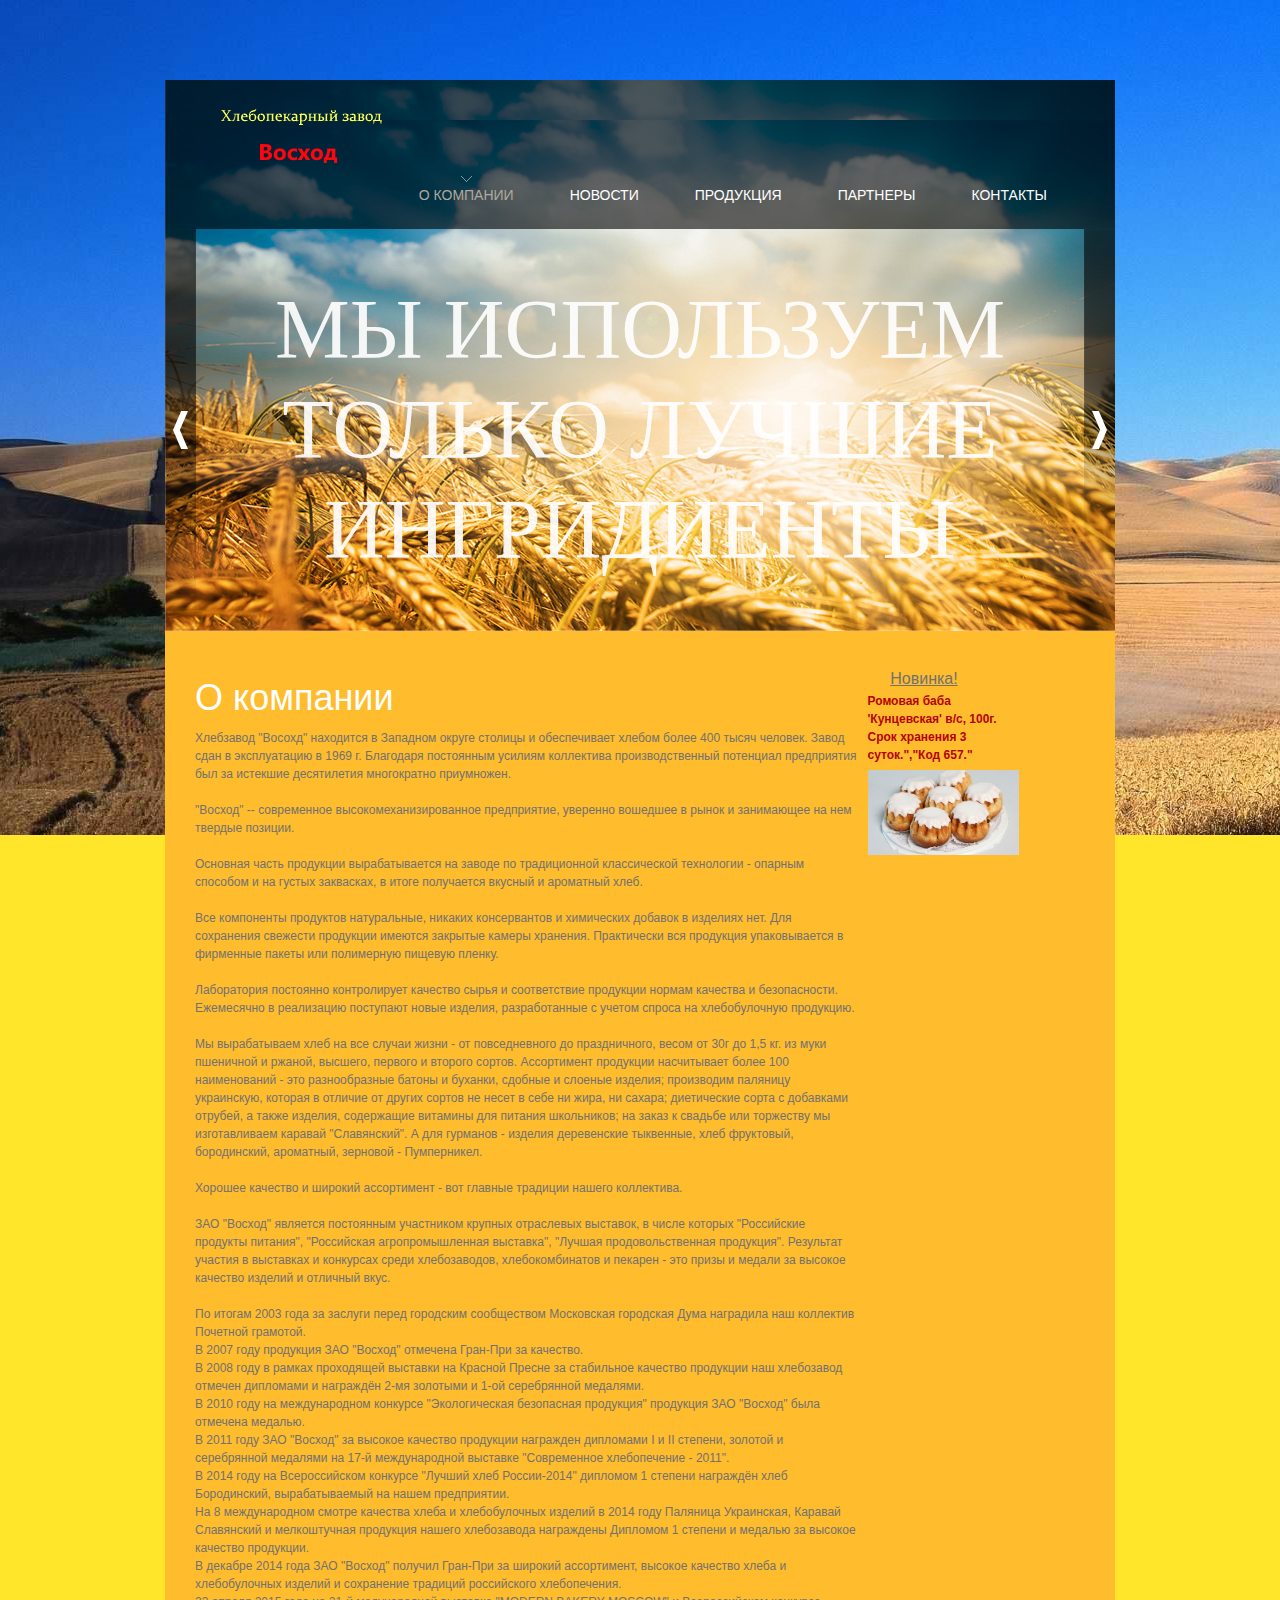
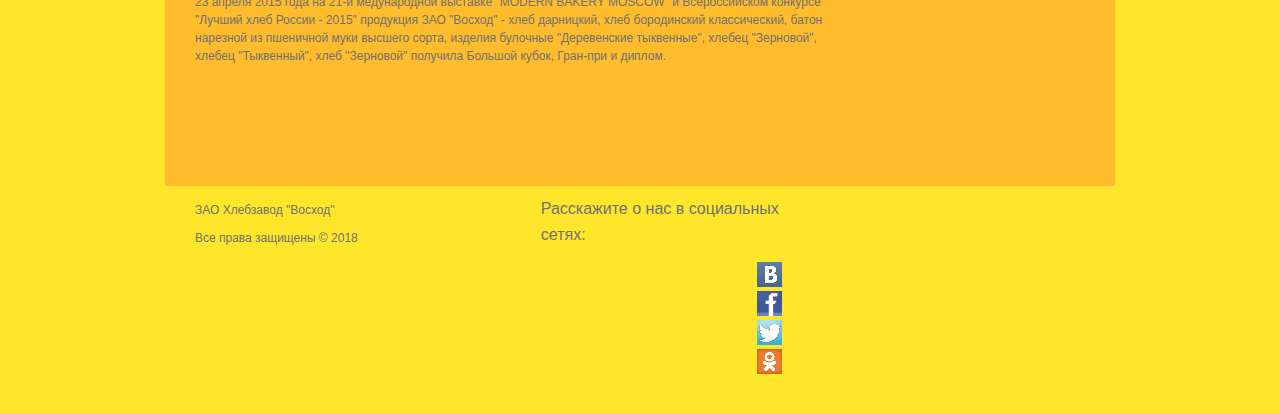
==== index.html @ e4490abe "in" ====
<!DOCTYPE html>
<html lang="en">
<head>
  	<title>ЗАО Хлебзавод "Восход" : О компании</title>
  	<meta charset="utf-8">
    <meta name="description" content="Your description">
    <meta name="keywords" content="Your keywords">
    <meta name="author" content="Your name">
	<meta name="viewport" content="width=device-width, initial-scale=1, maximum-scale=1">
    <link rel="stylesheet" href="css/style.css">
	<link rel="stylesheet" href="css/zerogrid.css">
	<link rel="stylesheet" href="css/responsive.css">
	<script src="js/css3-mediaqueries.js"></script>
    <script src="js/jquery-1.7.1.min.js"></script>
    <script src="js/superfish.js"></script>
    <script src="js/jquery.easing.1.3.js"></script>
    <script src="js/tms-0.4.1.js"></script>
    <script src="js/slider.js"></script>
</head>
<body>
<div class="main-bg">
    <!-- Header -->
    <header>
		<div class="nav-responsive"><div>Меню</div>
			<select onchange="location=this.value">
				<option value="index.html">О компании</option>
				<option value="news.html">Новости</option>
				<option value="products.html">Продукция</option>
				<option value="pricing.html">Партнеры</option>
				<option value="contacts.html">Контакты</option>
			</select>
		</div>
    	<div class="inner">
            <h1 class="logo"><a href="index.html">Хлебопекарный завод "Восход"</a></h1>
            <nav>
                <ul class="sf-menu">
                    <li class="current"><a href="index.html">О компании</a></li>
                    <li><a href="technology.html">Новости</a></li>
                    <li><a href="products.html">Продукция</a></li>
                    <li><a href="pricing.html">Партнеры</a></li>
                    <li><a href="contacts.html">Контакты</a></li>
                </ul>
            </nav>
            <div class="clear"></div>
        </div>
		
		<div class="slider-full">
	        <div class="slider-container">
	            <div class="mp-slider">
	                <ul class="items">
	                    <li><img src="images/slide-1.jpg" alt="" /><div class="banner mp-ban-1"><span class="row-1">Мы используем только лучшие ингридиенты</span></div></li>
	                    <li><img src="images/slide-2.jpg" alt="" /><div class="banner mp-ban-2"><span class="row-1">Самое современное оборудование</span></div></li>
	                    <li><img src="images/slide-3.jpg" alt="" /><div class="banner mp-ban-3"><span class="row-1">И вкладываем </span> <span> в наш хлеб </span> <span> душу и сердце</span></div></li>
	                </ul>
	            </div>
	        </div>
	        <a href="#" class="mp-prev"></a>
	        <a href="#" class="mp-next"></a>
		</div>	
    </header>
    <!-- Content -->
        <div class="zerogrid">
            <div class="row content-bg">
                    	<div class="col-3-4">
							<div class="wrap-col">
                        	<article class="indent-bot">
                            	<h2>О компании</h2>
                                <div>
									<p>Хлебзавод "Восохд" находится в Западном округе столицы и обеспечивает хлебом более 400 тысяч человек. Завод сдан в эксплуатацию в 1969 г. Благодаря постоянным усилиям коллектива производственный потенциал предприятия был за истекшие десятилетия многократно приумножен.</p>

									<p>"Восход" -- современное высокомеханизированное предприятие, уверенно вошедшее в рынок и занимающее на нем твердые позиции.</p>

									<p>Основная часть продукции вырабатывается на заводе по традиционной классической технологии - опарным способом и на густых заквасках, в итоге получается вкусный и ароматный хлеб.</p>

									<p>Все компоненты продуктов натуральные, никаких консервантов и химических добавок в изделиях нет. Для сохранения свежести продукции имеются закрытые камеры хранения. Практически вся продукция упаковывается в фирменные пакеты или полимерную пищевую пленку.</p>

									<p>Лаборатория постоянно контролирует качество сырья и соответствие продукции нормам качества и безопасности. Ежемесячно в реализацию поступают новые изделия, разработанные с учетом спроса на хлебобулочную продукцию.</p>

									<p>Мы вырабатываем хлеб на все случаи жизни - от повседневного до праздничного, весом от 30г до 1,5 кг. из муки пшеничной и ржаной, высшего, первого и второго сортов. Ассортимент продукции насчитывает более 100 наименований - это разнообразные батоны и буханки, сдобные и слоеные изделия; производим паляницу украинскую, которая в отличие от других сортов не несет в себе ни жира, ни сахара; диетические сорта с добавками отрубей, а также изделия, содержащие витамины для питания школьников; на заказ к свадьбе или торжеству мы изготавливаем каравай "Славянский". А для гурманов - изделия деревенские тыквенные, хлеб фруктовый, бородинский, ароматный,  зерновой - Пумперникел.</p>

									<p>Хорошее качество и широкий ассортимент - вот главные традиции нашего коллектива.</p>

									<p>ЗАО "Восход" является постоянным участником крупных отраслевых выставок, в числе которых "Российские продукты питания", "Российская агропромышленная выставка", "Лучшая продовольственная продукция". Результат участия в выставках и конкурсах среди хлебозаводов, хлебокомбинатов  и пекарен - это призы и медали за высокое качество изделий и отличный вкус.</p>

									<p>По итогам 2003 года за заслуги перед городским сообществом Московская городская Дума наградила наш коллектив Почетной грамотой.<br>
									В 2007 году продукция ЗАО "Восход" отмечена Гран-При за качество.<br>
									В 2008 году в рамках проходящей выставки на Красной Пресне за стабильное качество продукции наш хлебозавод отмечен дипломами и награждён 2-мя золотыми и 1-ой серебрянной медалями.<br>
									В 2010 году на международном конкурсе "Экологическая безопасная продукция" продукция ЗАО "Восход" была отмечена медалью.<br>
									В 2011 году ЗАО "Восход" за высокое качество продукции награжден дипломами I и II степени, золотой и серебрянной медалями на 17-й международной выставке "Современное хлебопечение - 2011".<br>
									В 2014 году на Всероссийском конкурсе "Лучший хлеб России-2014" дипломом 1 степени награждён хлеб Бородинский, вырабатываемый на нашем предприятии.<br>
									На 8 международном смотре качества хлеба и хлебобулочных изделий в 2014 году Паляница Украинская, Каравай Славянский и мелкоштучная продукция нашего хлебозавода награждены Дипломом 1 степени и медалью за высокое качество продукции.<br>
									В декабре 2014 года ЗАО "Восход" получил Гран-При за широкий ассортимент, высокое качество хлеба и хлебобулочных изделий и сохранение традиций российского хлебопечения.<br>
									23 апреля 2015 года на 21-й медународной выставке "MODERN BAKERY MOSCOW" и Всероссийском конкурсе "Лучший хлеб России - 2015" продукция ЗАО "Восход" - хлеб дарницкий, хлеб бородинский классический, батон нарезной из пшеничной муки высшего сорта, изделия булочные "Деревенские тыквенные", хлебец "Зерновой", хлебец "Тыквенный", хлеб "Зерновой" получила Большой кубок, Гран-при и диплом.<p>
                                </div>
                            </article>
							</div>
                        </div>
                        <div class="col-1-6">
                        	<article>
                        		<a href="products.html" class="heading-1">Новинка! </a>
                                <p class="p1">
                                	<strong>
                                    Ромовая баба 'Кунцевская' в/с, 100г. Срок хранения 3 суток.","Код 657."	
                                    </strong>
                                    <div align="center">
                                    <img src="images/rom-bab.png" alt="">
                                    </div>
                            </article>
                        </div>
        </div>
    </section>
    <!-- Footer -->
    <footer>
    	<div class="zerogrid">
        	<div class="row footer-bg">

                    <div class="wrapper">
                        <div class="col-1-3">
							<div class="wrap-col">
	                        	<div class="copyright">
	                            	 <p class="footer-logo"> <SPAN>ЗАО Хлебзавод "Восход" </SPAN> <br> <span>Все права защищены</span> &copy; 2018 </p>
	                            </div>
							</div>
                        </div>
						<div class="col-2-3">
	                        <div class="col-1-4">
								<div class="wrap-col">
									<h5 class="heading-1"> Расскажите о нас в социальных сетях:</h5>
		                        	<ul class="social-list">
		                            	<li> <a href="https://vk.com">  <img src="images/vk.png" alt=""></a></li>
		                                <li> <a href="https://www.facebook.com">  <img src="images/fb.png" alt=""></a></li>
		                                <li> <a href="https://twitter.com/">  <img src="images/tw.png" alt=""></a></li>
		                                <li> <a href="https://ok.ru">  <img src="images/od.png" alt=""></a></li>
		                            </ul>
								</div>
	                        </div>
							
						</div>
                    </div>
        	</div>
        </div>
    </footer>
</div>
</body>
</html>
---- css/style.css ----
@import"reset.css";
@import"forms.css";
body{
	background:url(../images/footer-bg.gif) 50% 0;
	font:12px/18px Arial, Helvetica, sans-serif;
	color:#717171;
	position:relative;
}
.ic {border:0;float:right;background:#fff;color:#f00;width:50%;line-height:10px;font-size:10px;margin:-220% 0 0 0;overflow:hidden;padding:0}
html,body{height:100%;}
/* Global Structure---------------------------------------- */
.main{
	margin:0 auto;
	position:relative;
	width:950px;
}
.main-bg {
	background:url(../images/bg-top.jpg) no-repeat center 0;
	min-height:100%;
}
/*----- alignment & clearing -----*/
.fleft{float:left}
.fright{float:right}
.alignright{text-align:right}
.aligncenter{text-align:center}
.alignmiddle *{vertical-align:middle}

.clear{
	clear:both;
	line-height:0;
	font-size:0;
	overflow:hidden;
	height:0;
	width:100%;
}
.wrapper{
	overflow:hidden;
	position:relative;
}
.extra-wrap{
	overflow:hidden;
	display:block;
}
/*  Header styles */
h1,h2,h3,h4,h5,h6{
	color:#fff;
	padding:0 0 9px 0;
	font-weight:normal;
}
h1{font-size:40px; line-height:48px;}
h2{font-size:36px; line-height:44px;}
h3{font-size:32px; line-height:40px;} 
h4{font-size:28px; line-height:34px;}  
h5{font-size:24px; line-height:30px;}
h6{font-size:20px; line-height:24px;}
.heading-1 {
	font-weight:normal;
	font-size:16px;
	line-height:26px;
	color:#717171;
	outline-width: 100px;
	margin: 0 0 0 15%;
}
/*----- text & typography -----*/
.def-list-1 {padding:0 0 10px 0;}
.def-list-1 dt {
	display:block;
	font-size:12px;
	line-height:18px;
	padding:0 0 6px 0;
	color:#b09609;
	font-weight:bold;
}
	.def-list-1 dt a {
		color:#b09609;
		text-decoration:none;
	}
		.def-list-1 dt a:hover {text-decoration:underline;}

.quote {
	font-size:12px;
	line-height:20px;
	font-style:italic;
	position:relative;
	padding:0 0 15px 0;
}
	.quote strong {
		font-weight:normal;
		color:#b09609;
	}
	.quote:before {
		display:inline-block;
		background:url(../images/quote-before.png) no-repeat 0 0;
		content:"";
		width:14px;
		height:13px;
		margin:0 5px 0 0;
	}
	.quote:after {
		display:inline-block;
		background:url(../images/quote-after.png) no-repeat 0 0;
		content:"";
		width:14px;
		height:13px;
		margin:0 0 0 6px;
	}

strong {color:#b30404;}
.str-1 {
	font-weight:normal;
	text-transform:uppercase;
}
.str-2 {
	color:#b09609;
}
.color-1 {
	color:#fff;
}
/*----- borders & lines -----*/
.hr-border-1 {
	border-bottom:1px solid #323232;
	margin:0 0 9px 0;
}
.hr-border-2 {
	background:#323232;
	height:3px;
	margin:0 0 20px 0;
}
/*----- boxes -----*/
.banner-box {
	background:#292929;
	padding:25px 135px 35px 40px;
	position:relative;
}
.banner-box h3 {
	font-size:34px;
	line-height:40px;
	padding:0;
}
.banner-box h4 {
	font-family: 'Open Sans', sans-serif;
	text-transform:uppercase;
	font-size:21px;
	line-height:26px;
	margin:-5px 0 0 0;
	font-weight:300;
	letter-spacing:-1px;
	padding:0 0 18px 0;
}
.banner-box .inner {
	position:relative;
	z-index:2;
}
.banner-box-img {
	position:absolute;
	right:0;
	bottom:0;
}
/*----- indents -----*/
.img-indent {
	float:left;
	margin:5px 10px 0 0;
}
.img-indent-bot {margin:5px 0 16px 0;}

p {padding-bottom:18px;}
.p {padding-bottom:18px;}
.p0 {padding-bottom:0 !important;}
.p1 {padding-bottom:6px !important;}
.p2 {padding-bottom:15px !important;}

.a1 {margin:0 5px;}

.indent-bot {
	padding:0 0 32px 0;
}
.indent-bot-1 {
	padding:0 0 70px 0;
}
.indent-bot-2 {
	padding:0 0 20px 0;
}
.indent-right {margin-right:90px;}
.pad-left {
	padding-left:35px;
}
.pad-top {padding-top:8px;}
/*----- lists -----*/
.list-1 {padding:0 0 20px 0;}
.list-1 li {
	display:block;
	padding:4px 0 4px 16px;
	border-top:1px solid #323232;
	background:url(../images/list-1-marker.gif) no-repeat 0 10px;
}
	.list-1 li:first-child {padding:0 0 6px 16px; border:none;background:url(../images/list-1-marker.gif) no-repeat 0 5px;}
	.list-1 li a {
		color:#717171;
		font-size:14px;
		line-height:20px;
		padding:5px 0 6px;
		text-decoration:none;
	}
		.list-1 li a:hover {
			color:#fff;
		}

/*----- buttons & links -----*/
a {
	color:#fff;
	text-decoration: underline;
	cursor:pointer;
}
	a:hover {text-decoration: none;}

.button {
	display:inline-block;
	font-size:12px;
	color:#fff;
	text-decoration: underline;
	background:url(../images/link-marker.gif) no-repeat right 7px;
	padding:0 11px 0 0;
}
	.button:hover {
		text-decoration:none;
	}


.link {
	text-decoration: underline;
	color:#ee623a;
	font-weight:bold;
}
	.link:hover {text-decoration: none;}

/*********************************header*************************************/
header{
	position:relative;
	z-index:2;
	width:950px;
	margin:0 auto;
	padding:80px 0 0 0;
	background:url(../images/slide-1.jpg) no-repeat center 80px;
}
header .inner {
	background:url(../images/header-bg.png);
	padding:26px 40px 25px 40px;
	position:relative;
	z-index:2;
}
.logo {
	display:inline-block;
	padding:0 !important;
}
.logo a {
	position:relative;
	background: url(../images/logoV.png) no-repeat 0 0;
	height:58px;
	width:187px;
	overflow:hidden;
	text-indent:-99em;
	display:block;
}
/********************** Slider ************************/
.mp-slider .items {display:none;}
.mp-slider {
	position:absolute;
	top:-109px;
	left:0;
	right:0;
	height:511px;
}
.slider-container {
	position:relative;
	z-index:1;
	height:402px;
}
.mp-prev, .mp-next {
	position:absolute;
	width:31px;
	height:402px;
	bottom:0;
	z-index:3;
}
.mp-prev {
	left:0;
	background:url(../images/slider-prev.png) no-repeat 0 0;
}
	.mp-prev:hover {
		background:url(../images/slider-prev.png) no-repeat right 0;
	}
.mp-next {
	right:0;
	background:url(../images/slider-next.png) no-repeat 0 0;
}
	.mp-next:hover {
		background:url(../images/slider-next.png) no-repeat right 0;
	}

.mp-slider .banner {
	position:absolute;
	left:35px;
	right:35px;
	font-family: 'Passion One', cursive;
	color:#fff;
	z-index:99;
	top:120px;
	bottom:0;
	padding:0;
	text-align:center;
	font-size:84px;
	line-height:100px;
	text-transform:uppercase;
}
	.mp-slider .banner span {
		display:block;
	}
	.mp-slider .mp-ban-1 .row-1 {
		padding:40px 0 0 0;
	}
	.mp-slider .mp-ban-1 .row-2 {
		font-size:110px;
		line-height:130px;
		margin:-45px 0 0 0;
	}
	.mp-slider .mp-ban-1 .row-3 {
		margin:-40px 0 0 0;
	}
	.mp-slider .mp-ban-2 .row-1 {
		padding:35px 0 0 0;
		font-size:93px;
		line-height:110px;
	}
	.mp-slider .mp-ban-2 .row-2, .mp-slider .mp-ban-2 .row-3 {
		color:#ad0000;
		margin:-40px 0 0 0;
	}
	.mp-slider .mp-ban-3 .row-1 {
		padding:35px 0 0 0;
		font-size:92px;
		line-height:110px;
	}
	.mp-slider .mp-ban-3 .row-2, .mp-slider .mp-ban-3 .row-3 {
		margin:-40px 0 0 0;
	}
/********************** Navigation ************************/
nav {
	float:right;
	padding:12px 0 0 0;
}

.sf-menu{
	min-height:28px;
	padding:0;
	margin:0;
}
.sf-menu ul{
	position:absolute;
	top:-999em;
	width:185px;
	left:0;
	display:none;
}
.sf-menu > li{
	position:relative;
	float:left;
	margin:0 28px;
}

.sf-menu > li > a {
	text-decoration:none;
	display:block;
	font-family: 'Open Sans', sans-serif;
	font-size:14px;
	line-height:18px;
	text-transform:uppercase;
	color:#fff;
	padding:10px 0 0 0;
	background:url(../images/nav-active.png) no-repeat center -30px;
}

	.sf-menu > li.current > a, .sf-menu > li:hover > a, .sf-menu > li.sfHover > a {
		color:#afaa9b;
		text-decoration:none;
		background:url(../images/nav-active.png) no-repeat center 0;
	}

.sf-menu li:hover ul,.sf-menu li.sfHover ul{top:35px; left:0; z-index:999;}
.sf-menu li:hover li ul,ul.sf-menu li.sfHover li ul{top:-999em}
.sf-menu li.current,.sf-menu li:hover,.sf-menu li.sfHover{
	text-decoration:none;
}
.sf-menu li li a{
	display:block;
	margin:0;
	position:relative;
	text-decoration:none;
	font-size:12px;
	line-height:14px;
	color:#fff;
	overflow:hidden;
	padding:8px 5px 8px 15px;
	text-transform:uppercase;
	font-family: 'Open Sans', sans-serif;
	background:url(../images/sub-nav-tail.png);
}
.sf-menu li li > a:hover, .sf-menu li li.sfHover > a, .sf-menu li li.current > a{
	color:#afaa9b;s
}
.sf-menu li li li a {
	background:url(../images/header-bg.png);
}
.sf-menu li li{
	float:none;
	position:relative;
	margin:0 0 1px 0;
}

.sf-menu li li:hover ul,ul.sf-menu li li.sfHover ul{left:186px;top:0;}



/********************** Content ************************/

section#content {
	position:relative; 
	z-index:1;
}
.content-bg {
	background:url(../images/bg-2.gif);
	padding:35px 20px 43px 20px;
}
.author {
	display:inline-block;
	font-family: 'Open Sans', sans-serif;
	color:#fff;
	font-size:14px;
	line-height:20px;
	font-weight:bold;
}
	.author i {font-weight:normal;}

.dropcap {
	float:left;
	font-family: 'Passion One', cursive;
	font-size:24px;
	line-height:30px;
	color:#b30404;
	margin:0 5px 0 0;
}
.price-list li {
	overflow:hidden;
	font-size:14px;
	line-height:18px;
	padding:0 0 12px 14px;
	background:url(../images/list-1-marker.gif) no-repeat 0 5px;
}
	.price-list li .price-item {
		float:left;
		color:#717171;
		text-decoration:none;
		max-width:70%;
		margin:0 6px 0 0;
	}
		.price-list li .price-item:hover {color:#fff;}
	.price-list li .filler {
		display:block;
		background:url(../images/filler.gif) repeat-x 0 bottom;
		height:15px;
		overflow:hidden;
	}
	.price-list li .price {
		float:right;
		margin:0 0 0 6px;
		width:60px;
		text-align:left;
		color:#b30404;
	}

.adress {padding:0 0 20px 0;}
.adress dt {
	display:block;
	font-weight:normal;
	color:#717171;
	font-size:12px;
	line-height:18px;
	width:235px;
}
.adress dd {
	font-size:12px;
	line-height:18px;
	color:#717171;
	overflow:hidden;
}
.adress dd span {
	float:left;
	width:59px;
	text-align:right;
	margin:0 6px 0 0;
}

/******************** Footer ******************/
footer {
	color:#717171;
	font-size:12px;
}
.footer-bg {
	background:url(../images/footer-bg.gif);
	padding:0 20px 30px 20px;
}
footer a {color:#717171;}

.copyright {
	padding:5px 0 0 0;
}
.footer-logo {
	font-weight:normal;
	font-size:12px;
	line-height:28px;
	color:#717171;
	margin:-5px 0 0 0;
	display:inline-block;
}
.footer-list li {
	background:url(../images/list-1-marker.gif) no-repeat 0 6px;
	font-size:12px;
	line-height:18px;
	padding:0 0 10px 14px;
}
	.footer-list li a {
		color:#717171;
		text-decoration:none;
	}
		.footer-list li a:hover {
			color:#fff;
		}
.social-list li {
		position:relative;
	text-align:right;	
	padding:5px 0 0 0;
}
	.social-list li a {
		display:inline-block;
		width:27px;
		height:24px;
	}
---- css/zerogrid.css ----
/*
Free Html5 Responsive Templates
Author: Kimmy
Version : 2.0
Author URI: http://www.zerotheme.com/
*/
/* -------------------------------------------- */
/* ------------------Grid System--------------- */ 
.zerogrid{ width: 950px; position: relative; margin: 0 auto; padding: 0px;}
.zerogrid:after { content: "\0020"; display: block; height: 0; clear: both; visibility: hidden; }

.zerogrid .row{}
.zerogrid .row:before,.row:after { content: '\0020'; display: block; overflow: hidden; visibility: hidden; width: 0; height: 0; }
.zerogrid .row:after{clear: both; }
.zerogrid .row{zoom: 1;}

.zerogrid .wrap-col{margin:10px;}

.zerogrid .col-1-2, .zerogrid .col-1-3, .zerogrid .col-2-3, .zerogrid .col-1-4, .zerogrid .col-2-4, .zerogrid .col-3-4, .zerogrid .col-1-5, .zerogrid .col-2-5, .zerogrid .col-3-5, .zerogrid .col-4-5, .zerogrid .col-1-6, .zerogrid .col-2-6, .zerogrid .col-3-6, .zerogrid .col-4-6, .zerogrid .col-5-6{float:left; display: inline-block;}

.zerogrid .col-full{width:100%;}

.zerogrid .col-1-2{width:50%;}

.zerogrid .col-1-3{width:33.33%;}
.zerogrid .col-2-3{width:66.66%;}

.zerogrid .col-1-4{width:50%;}
.zerogrid .col-2-4{width:50%;}
.zerogrid .col-3-4{width:75%;}

.zerogrid .col-1-5{width:20%;}
.zerogrid .col-2-5{width:40%;}
.zerogrid .col-3-5{width:60%;}
.zerogrid .col-4-5{width:80%;}

.zerogrid .col-1-6{width:16.66%;}
.zerogrid .col-2-6{width:33.33%;}
.zerogrid .col-3-6{width:50%;}
.zerogrid .col-4-6{width:66.66%;}
.zerogrid .col-5-6{width:83.33%;}

@media only screen and (min-width: 768px) and (max-width: 959px) {
	.zerogrid{width:100%;}
}

@media only screen and (max-width: 767px) {
	.zerogrid{width:100%;}
}

@media only screen and (min-width: 620px) and (max-width: 767px) {
	.zerogrid{width:100%;}
}

@media only screen and (min-width: 480px) and (max-width: 619px) {
	.zerogrid{width:100%;}
	.zerogrid .col-1-3, .zerogrid .col-2-3{width:100%;}
	.zerogrid .col-1-4{width:50%;}
	.zerogrid .col-1-6, .zerogrid .col-2-6, .zerogrid .col-3-6, .zerogrid .col-4-6, .zerogrid .col-5-6{width:100%;}
}

@media only screen and (max-width: 479px) {
	.zerogrid, .zerogrid .col-1-2, .zerogrid .col-1-3, .zerogrid .col-2-3, .zerogrid .col-1-4, .zerogrid .col-2-4, .zerogrid .col-3-4, .zerogrid .col-1-5, .zerogrid .col-2-5, .zerogrid .col-3-5, .zerogrid .col-4-5, .zerogrid .col-1-6, .zerogrid .col-2-6, .zerogrid .col-3-6, .zerogrid .col-4-6, .zerogrid .col-5-6{width:100%;}
}
---- css/responsive.css ----
/*
Free Html5 Responsive Templates
Author: Kimmy
Author URI: http://www.zerotheme.com/
*/
html {
   -webkit-text-size-adjust: none;
}
.video embed,
.video object,
.video iframe {
   width: 100%;
   height: auto;
}
img{
	max-width:100%;
	height: auto;
   	width: auto\9; /* ie8 */
}

.nav-responsive{display:none;}
.nav-responsive{position: relative;margin: 0px;background:#333333;}
.nav-responsive div{overflow: hidden;position: relative;font: 18px/37px 'PT Sans Narrow';color: #fff;text-align:center;text-transform:uppercase;font-weight:bold;}
.nav-responsive select{position: absolute;top: 0px;left: 0px;width: 100%;height: 100%; opacity: 0;filter: progid:DXImageTransform.Microsoft.Alpha(opacity=0);	cursor: pointer;}

@media only screen and (min-width: 768px) and (max-width: 959px) {
	.slider-full{
		display: none;
	}
	.main{
		width: 100%;
	}
	header{
		width: 100%;
	}
}

@media only screen and (max-width: 767px) {
	.slider-full{
		display: none;
	}
	.main{
		width: 100%;
	}
	header{
		width: 100%;
		padding: 0;
		background:url(../images/slide-1.jpg) no-repeat center;
	}
	.social-list li {
		text-align:left;	
	}
	.banner-box{
		padding: 10px;
	}
	.banner-box-img{
		position: relative;
	}
	nav{
		display: none;
	}
	.nav-responsive{
		display: block;
	}
	#contact-form input, #contact-form textarea {
		width: 250px;
	}
}
@media only screen and (max-width: 479px) {
	#content article dl{
		display: inline;
	}
}
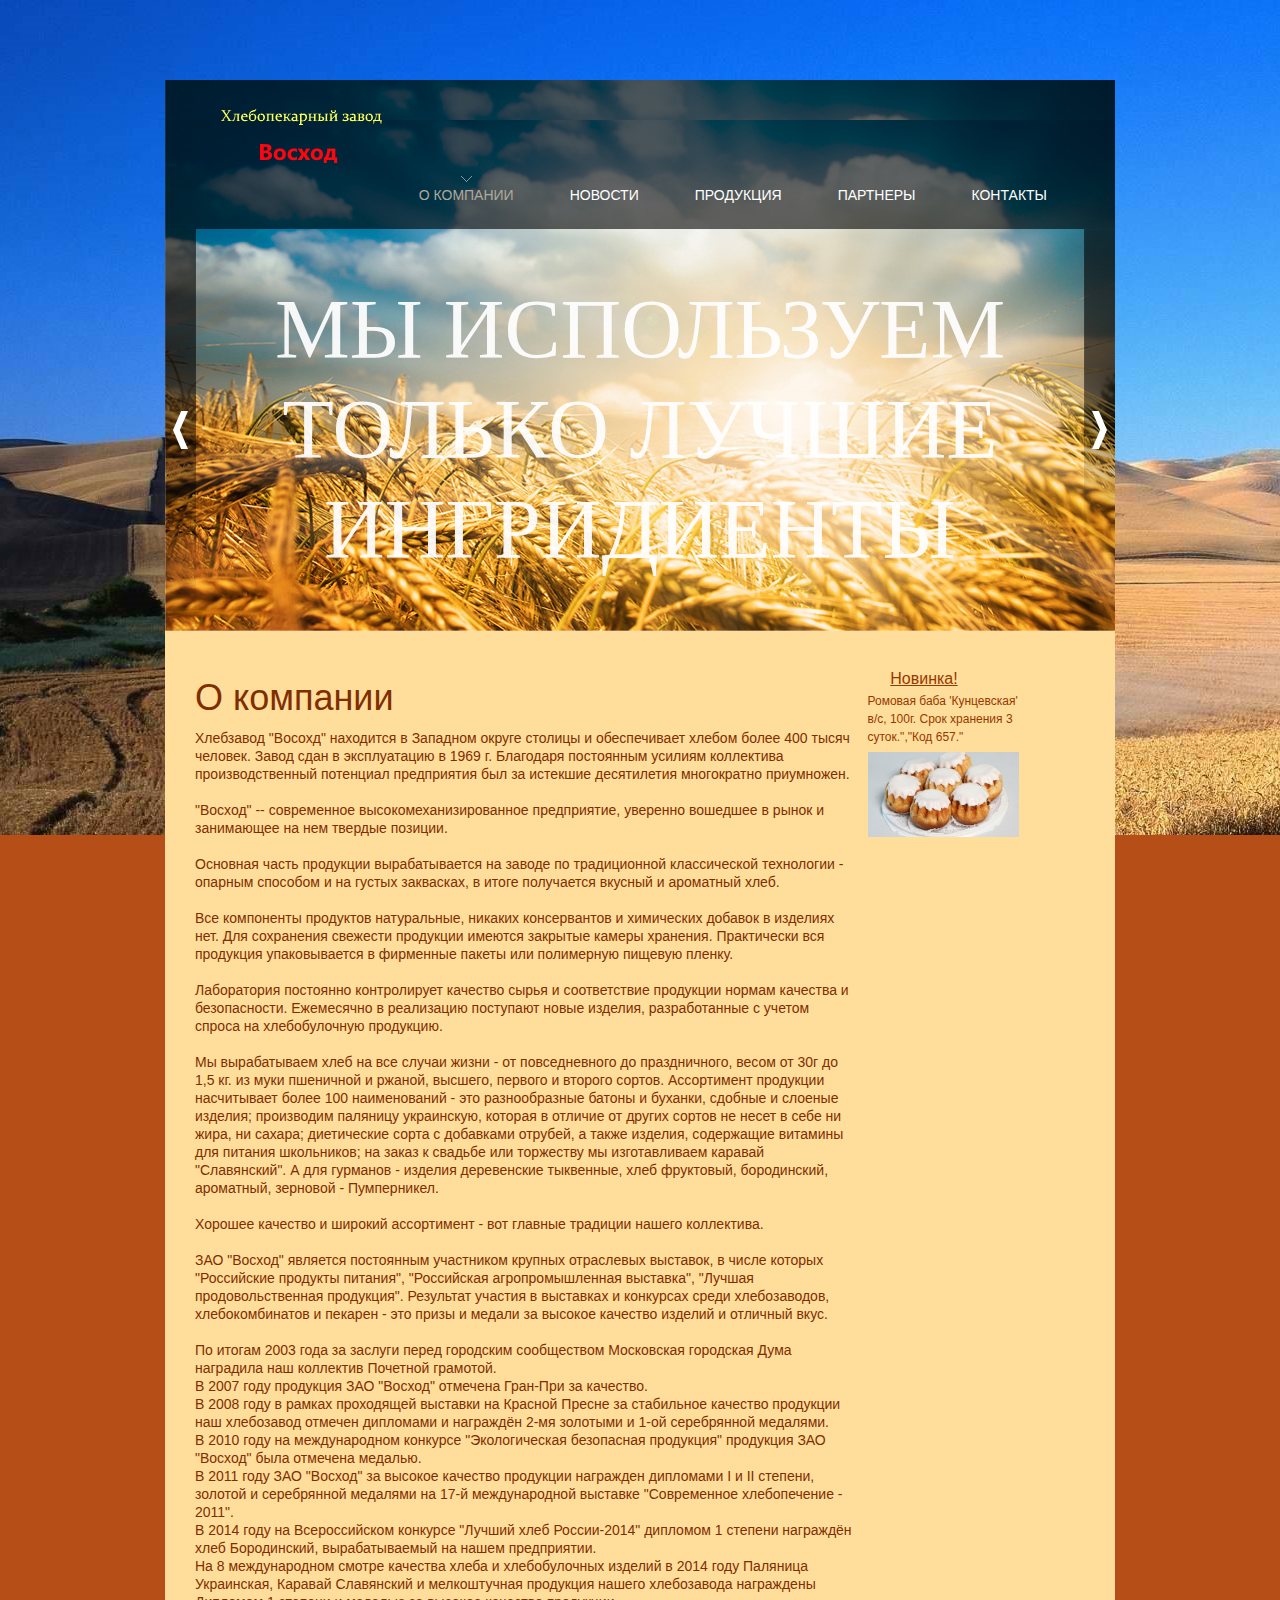
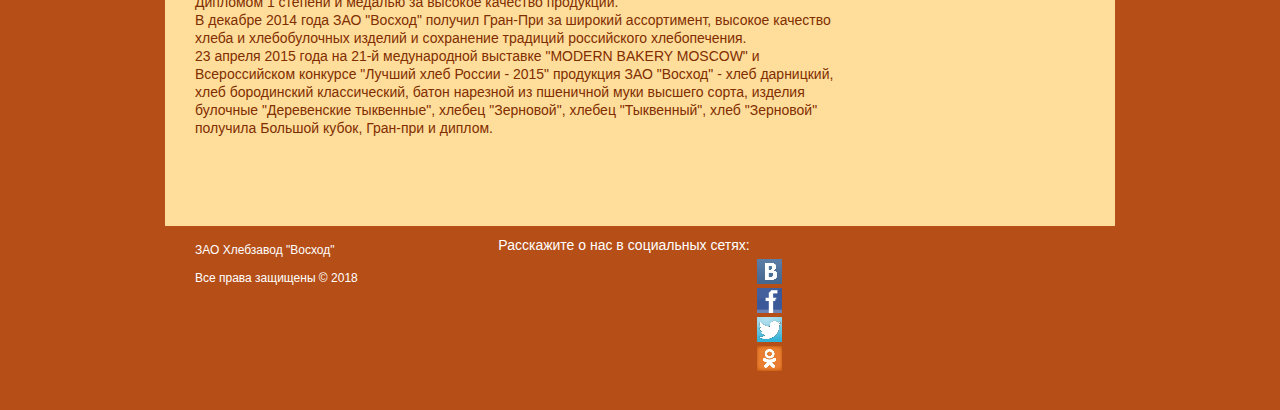
==== commit cb50d4a5: "faz1" ====
--- a/index.html
+++ b/index.html
@@ -63,9 +63,11 @@
             <div class="row content-bg">
                     	<div class="col-3-4">
 							<div class="wrap-col">
-                        	<article class="indent-bot">
+                        	<article>
                             	<h2>О компании</h2>
+                            </article>	
                                 <div>
+                                <h7>
 									<p>Хлебзавод "Восохд" находится в Западном округе столицы и обеспечивает хлебом более 400 тысяч человек. Завод сдан в эксплуатацию в 1969 г. Благодаря постоянным усилиям коллектива производственный потенциал предприятия был за истекшие десятилетия многократно приумножен.</p>
 
 									<p>"Восход" -- современное высокомеханизированное предприятие, уверенно вошедшее в рынок и занимающее на нем твердые позиции.</p>
@@ -91,17 +93,16 @@
 									На 8 международном смотре качества хлеба и хлебобулочных изделий в 2014 году Паляница Украинская, Каравай Славянский и мелкоштучная продукция нашего хлебозавода награждены Дипломом 1 степени и медалью за высокое качество продукции.<br>
 									В декабре 2014 года ЗАО "Восход" получил Гран-При за широкий ассортимент, высокое качество хлеба и хлебобулочных изделий и сохранение традиций российского хлебопечения.<br>
 									23 апреля 2015 года на 21-й медународной выставке "MODERN BAKERY MOSCOW" и Всероссийском конкурсе "Лучший хлеб России - 2015" продукция ЗАО "Восход" - хлеб дарницкий, хлеб бородинский классический, батон нарезной из пшеничной муки высшего сорта, изделия булочные "Деревенские тыквенные", хлебец "Зерновой", хлебец "Тыквенный", хлеб "Зерновой" получила Большой кубок, Гран-при и диплом.<p>
+									</h7>
                                 </div>
-                            </article>
 							</div>
                         </div>
                         <div class="col-1-6">
                         	<article>
                         		<a href="products.html" class="heading-1">Новинка! </a>
                                 <p class="p1">
-                                	<strong>
-                                    Ромовая баба 'Кунцевская' в/с, 100г. Срок хранения 3 суток.","Код 657."	
-                                    </strong>
+                                    Ромовая баба 'Кунцевская' в/с, 100г. Срок хранения 3 суток.","Код 657."
+                                </p>
                                     <div align="center">
                                     <img src="images/rom-bab.png" alt="">
                                     </div>
@@ -118,14 +119,14 @@
                         <div class="col-1-3">
 							<div class="wrap-col">
 	                        	<div class="copyright">
-	                            	 <p class="footer-logo"> <SPAN>ЗАО Хлебзавод "Восход" </SPAN> <br> <span>Все права защищены</span> &copy; 2018 </p>
+	                            	 <h5 class="footer-logo"> ЗАО Хлебзавод "Восход" <br> Все права защищены &copy; 2018 </h5>
 	                            </div>
 							</div>
                         </div>
 						<div class="col-2-3">
 	                        <div class="col-1-4">
 								<div class="wrap-col">
-									<h5 class="heading-1"> Расскажите о нас в социальных сетях:</h5>
+									<h8 class="heading-2"> Расскажите о нас в социальных сетях:</h8>
 		                        	<ul class="social-list">
 		                            	<li> <a href="https://vk.com">  <img src="images/vk.png" alt=""></a></li>
 		                                <li> <a href="https://www.facebook.com">  <img src="images/fb.png" alt=""></a></li>
@@ -134,7 +135,6 @@
 		                            </ul>
 								</div>
 	                        </div>
-							
 						</div>
                     </div>
         	</div>
--- a/css/style.css
+++ b/css/style.css
@@ -42,10 +42,17 @@
 	display:block;
 }
 /*  Header styles */
-h1,h2,h3,h4,h5,h6{
+h1,h3,h4,h5,h6,h8
+{
 	color:#fff;
 	padding:0 0 9px 0;
 	font-weight:normal;
+}
+h2,h7 
+{
+color:#7F2E00;
+padding:0 0 9px 0;
+font-weight:normal;	
 }
 h1{font-size:40px; line-height:48px;}
 h2{font-size:36px; line-height:44px;}
@@ -53,13 +60,20 @@
 h4{font-size:28px; line-height:34px;}  
 h5{font-size:24px; line-height:30px;}
 h6{font-size:20px; line-height:24px;}
+h7{font-size:14px; line-height:18px;}
+h8{font-size:14px; line-height:18px;}
 .heading-1 {
 	font-weight:normal;
 	font-size:16px;
 	line-height:26px;
-	color:#717171;
+	color:#963900;
 	outline-width: 100px;
 	margin: 0 0 0 15%;
+}
+.heading-2 {
+	font-weight:normal;
+	color:#fff;
+	outline-width: 100px;
 }
 /*----- text & typography -----*/
 .def-list-1 {padding:0 0 10px 0;}
@@ -166,13 +180,17 @@
 p {padding-bottom:18px;}
 .p {padding-bottom:18px;}
 .p0 {padding-bottom:0 !important;}
-.p1 {padding-bottom:6px !important;}
+.p1 
+{
+	padding-bottom:6px !important;
+	color: #963900;
+}
 .p2 {padding-bottom:15px !important;}
 
 .a1 {margin:0 5px;}
 
 .indent-bot {
-	padding:0 0 32px 0;
+	padding:0 0 0 0;
 }
 .indent-bot-1 {
 	padding:0 0 70px 0;
@@ -517,7 +535,7 @@
 	font-weight:normal;
 	font-size:12px;
 	line-height:28px;
-	color:#717171;
+	color:#fff;
 	margin:-5px 0 0 0;
 	display:inline-block;
 }
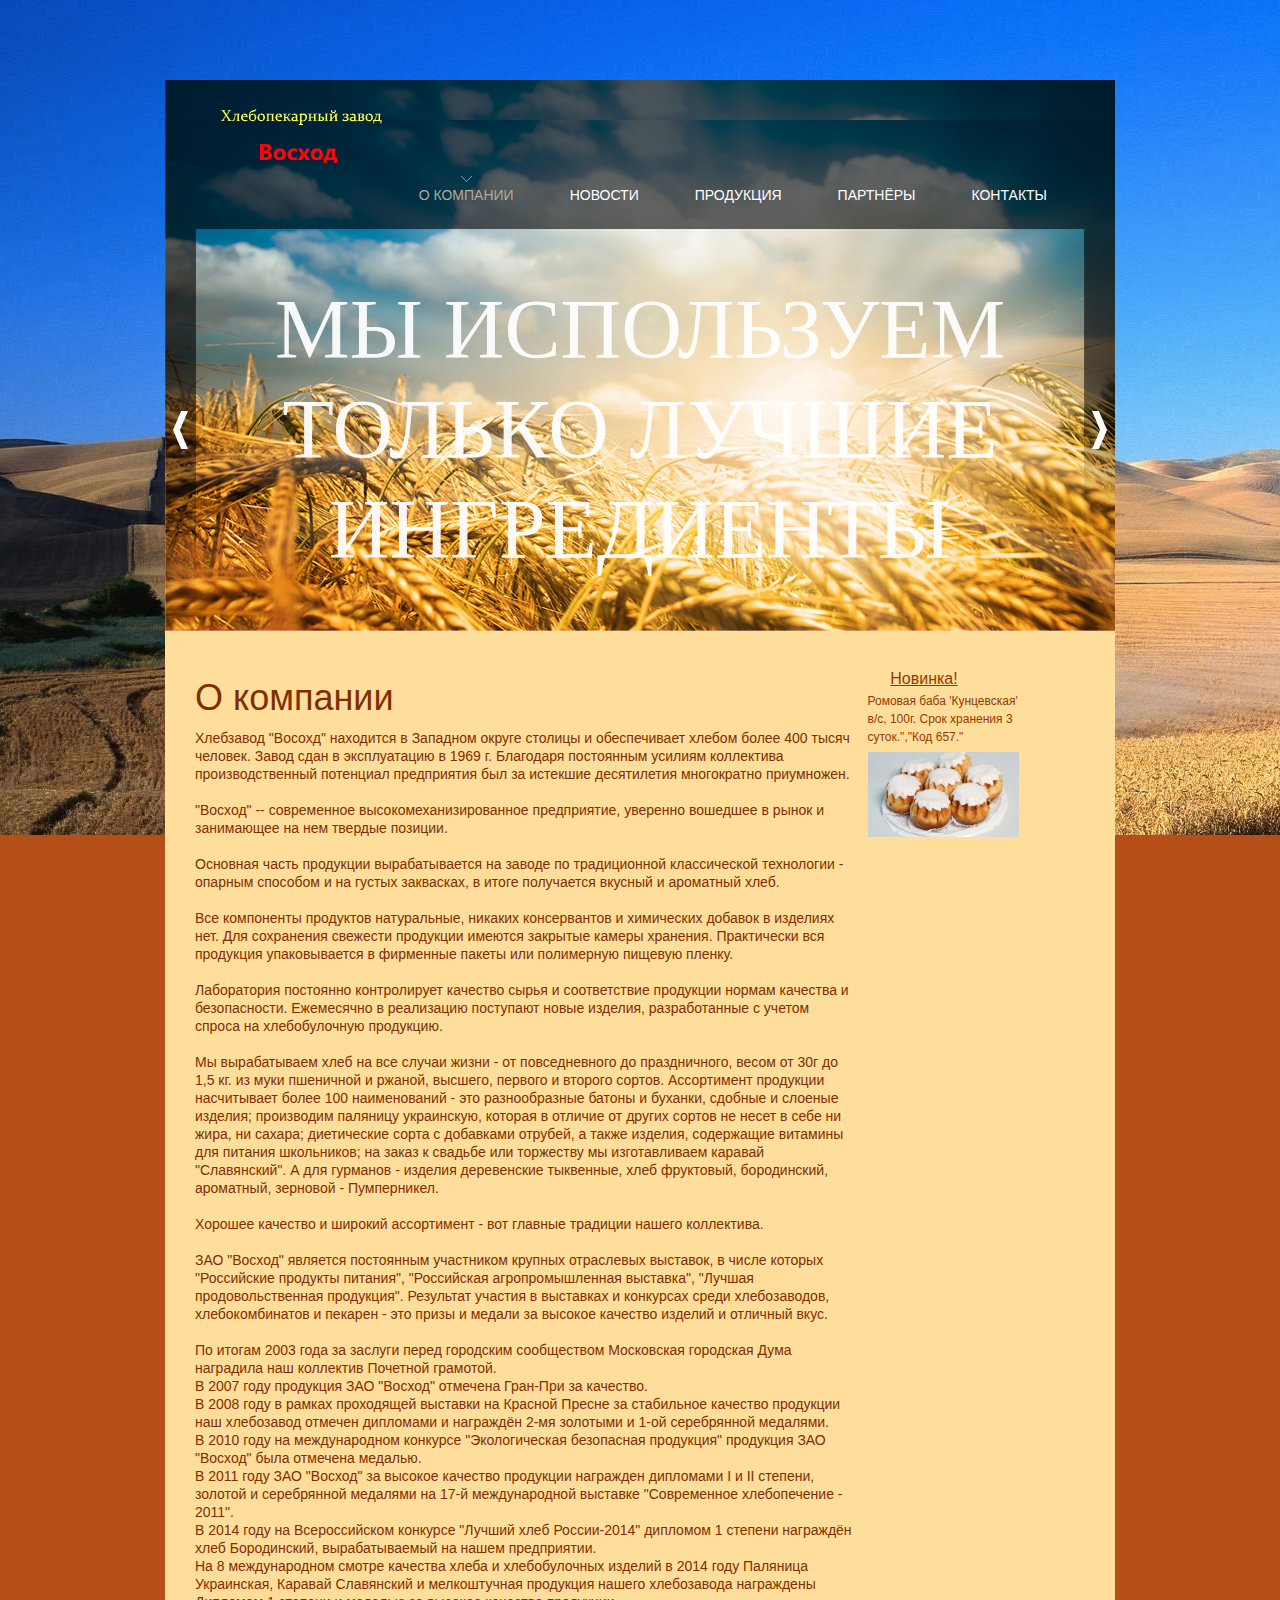
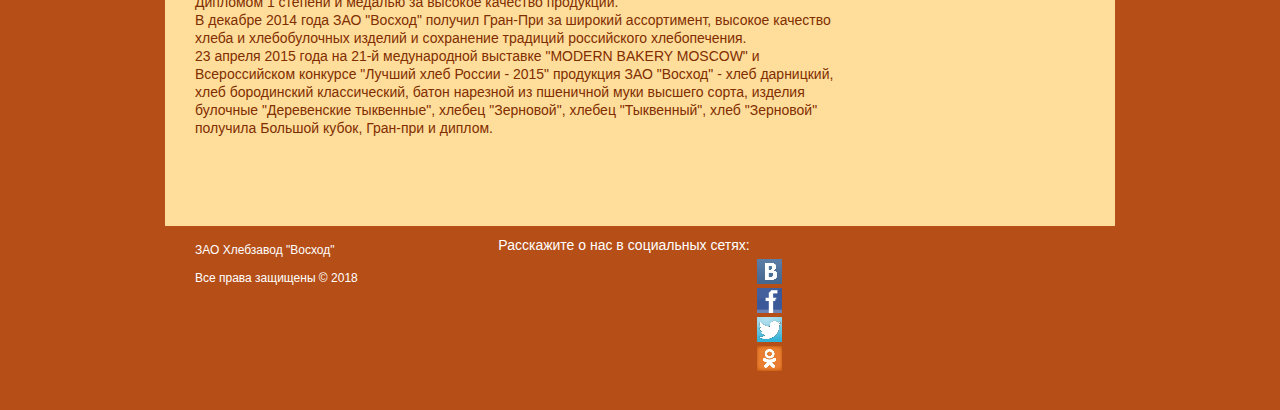
==== commit aa956c7b: "zagolovki" ====
--- a/index.html
+++ b/index.html
@@ -1,5 +1,5 @@
 <!DOCTYPE html>
-<html lang="en">
+<html lang="ru">
 <head>
   	<title>ЗАО Хлебзавод "Восход" : О компании</title>
   	<meta charset="utf-8">
@@ -26,7 +26,7 @@
 				<option value="index.html">О компании</option>
 				<option value="news.html">Новости</option>
 				<option value="products.html">Продукция</option>
-				<option value="pricing.html">Партнеры</option>
+				<option value="partners.html">Партнёры</option>
 				<option value="contacts.html">Контакты</option>
 			</select>
 		</div>
@@ -35,9 +35,9 @@
             <nav>
                 <ul class="sf-menu">
                     <li class="current"><a href="index.html">О компании</a></li>
-                    <li><a href="technology.html">Новости</a></li>
+                    <li><a href="news.html">Новости</a></li>
                     <li><a href="products.html">Продукция</a></li>
-                    <li><a href="pricing.html">Партнеры</a></li>
+                    <li><a href="partners.html">Партнёры</a></li>
                     <li><a href="contacts.html">Контакты</a></li>
                 </ul>
             </nav>
@@ -48,7 +48,7 @@
 	        <div class="slider-container">
 	            <div class="mp-slider">
 	                <ul class="items">
-	                    <li><img src="images/slide-1.jpg" alt="" /><div class="banner mp-ban-1"><span class="row-1">Мы используем только лучшие ингридиенты</span></div></li>
+	                    <li><img src="images/slide-1.jpg" alt="" /><div class="banner mp-ban-1"><span class="row-1">Мы используем только лучшие ингредиенты</span></div></li>
 	                    <li><img src="images/slide-2.jpg" alt="" /><div class="banner mp-ban-2"><span class="row-1">Самое современное оборудование</span></div></li>
 	                    <li><img src="images/slide-3.jpg" alt="" /><div class="banner mp-ban-3"><span class="row-1">И вкладываем </span> <span> в наш хлеб </span> <span> душу и сердце</span></div></li>
 	                </ul>
--- a/css/style.css
+++ b/css/style.css
@@ -125,7 +125,7 @@
 	text-transform:uppercase;
 }
 .str-2 {
-	color:#b09609;
+	color:#7F2E00;
 }
 .color-1 {
 	color:#fff;
@@ -499,7 +499,7 @@
 .adress dt {
 	display:block;
 	font-weight:normal;
-	color:#717171;
+	color:#7F2E00;
 	font-size:12px;
 	line-height:18px;
 	width:235px;
@@ -507,7 +507,7 @@
 .adress dd {
 	font-size:12px;
 	line-height:18px;
-	color:#717171;
+	color:#7F2E00;
 	overflow:hidden;
 }
 .adress dd span {
--- a/css/zerogrid.css
+++ b/css/zerogrid.css
@@ -1,11 +1,4 @@
-/*
-Free Html5 Responsive Templates
-Author: Kimmy
-Version : 2.0
-Author URI: http://www.zerotheme.com/
-*/
-/* -------------------------------------------- */
-/* ------------------Grid System--------------- */ 
+
 .zerogrid{ width: 950px; position: relative; margin: 0 auto; padding: 0px;}
 .zerogrid:after { content: "\0020"; display: block; height: 0; clear: both; visibility: hidden; }
 
--- a/css/responsive.css
+++ b/css/responsive.css
@@ -1,8 +1,4 @@
-/*
-Free Html5 Responsive Templates
-Author: Kimmy
-Author URI: http://www.zerotheme.com/
-*/
+
 html {
    -webkit-text-size-adjust: none;
 }
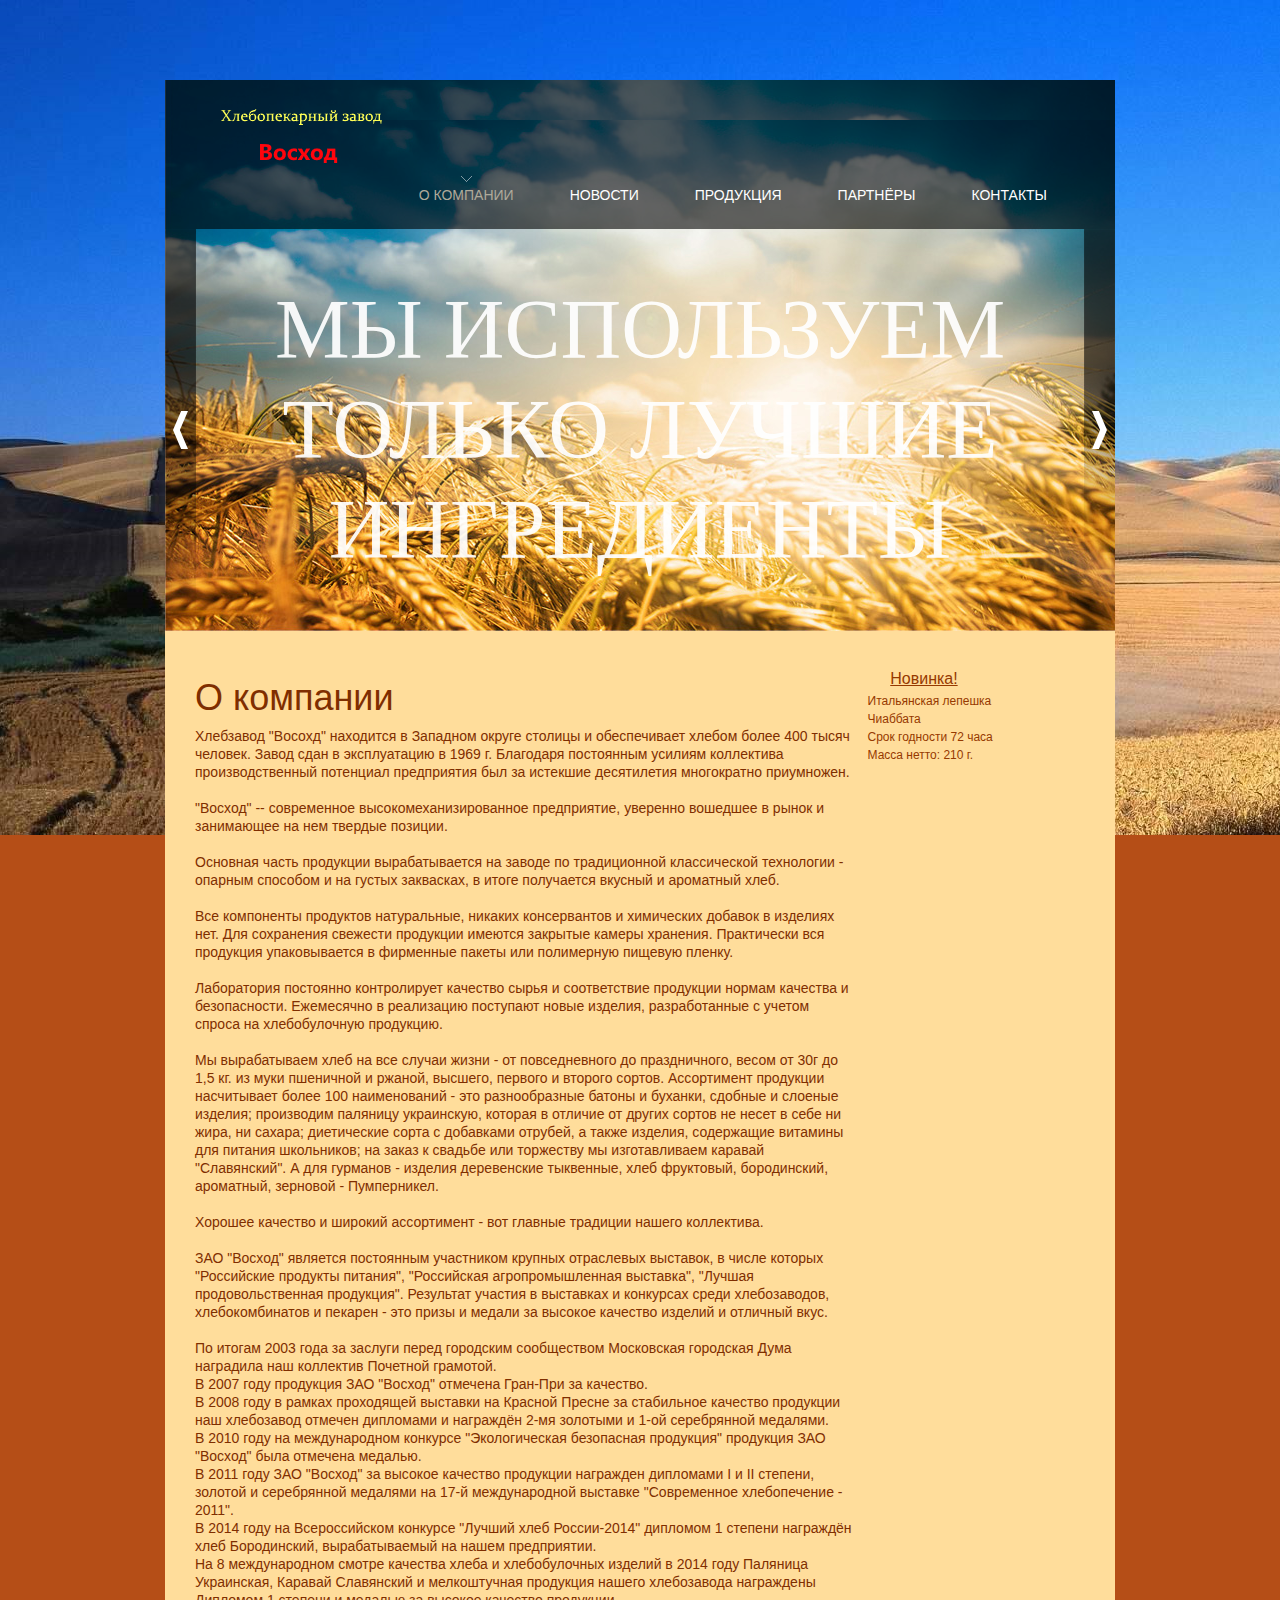
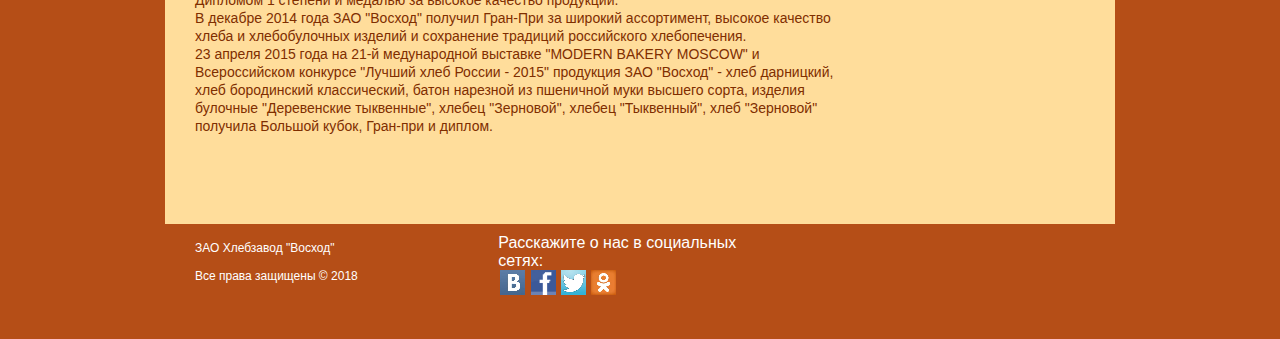
==== commit 58bb6f1e: "production" ====
--- a/index.html
+++ b/index.html
@@ -101,10 +101,12 @@
                         	<article>
                         		<a href="products.html" class="heading-1">Новинка! </a>
                                 <p class="p1">
-                                    Ромовая баба 'Кунцевская' в/с, 100г. Срок хранения 3 суток.","Код 657."
+                                    Итальянская лепешка Чиаббата <br>
+									Срок годности 72 часа <br>
+									Масса нетто: 210 г.  
                                 </p>
                                     <div align="center">
-                                    <img src="images/rom-bab.png" alt="">
+                                    <img src="images/chiab.png" alt="">
                                     </div>
                             </article>
                         </div>
--- a/css/style.css
+++ b/css/style.css
@@ -42,16 +42,21 @@
 	display:block;
 }
 /*  Header styles */
-h1,h3,h4,h5,h6,h8
+h1,h3,h5
 {
 	color:#fff;
 	padding:0 0 9px 0;
 	font-weight:normal;
 }
-h2,h7 
+h2,h7,h4,h6,h8
 {
 color:#7F2E00;
-padding:0 0 9px 0;
+padding:0 0 7px 0;
+font-weight:normal;	
+}
+h9
+{
+color:#7F2E00;
 font-weight:normal;	
 }
 h1{font-size:40px; line-height:48px;}
@@ -61,7 +66,8 @@
 h5{font-size:24px; line-height:30px;}
 h6{font-size:20px; line-height:24px;}
 h7{font-size:14px; line-height:18px;}
-h8{font-size:14px; line-height:18px;}
+h8{font-size:16px; line-height:18px;}
+h9{font-size:12px; line-height:18px;}
 .heading-1 {
 	font-weight:normal;
 	font-size:16px;
@@ -129,16 +135,6 @@
 }
 .color-1 {
 	color:#fff;
-}
-/*----- borders & lines -----*/
-.hr-border-1 {
-	border-bottom:1px solid #323232;
-	margin:0 0 9px 0;
-}
-.hr-border-2 {
-	background:#323232;
-	height:3px;
-	margin:0 0 20px 0;
 }
 /*----- boxes -----*/
 .banner-box {
@@ -279,6 +275,15 @@
 	text-indent:-99em;
 	display:block;
 }
+.Form_attributes label span
+{
+	float:left;
+	width:70px;
+	text-align:left;
+	margin:0 0 0 0;	
+	font-size:14px;
+	color:#7F2E00;
+}
 /********************** Slider ************************/
 .mp-slider .items {display:none;}
 .mp-slider {
@@ -553,7 +558,8 @@
 			color:#fff;
 		}
 .social-list li {
-		position:relative;
+	display: inline;
+	position:relative;
 	text-align:right;	
 	padding:5px 0 0 0;
 }
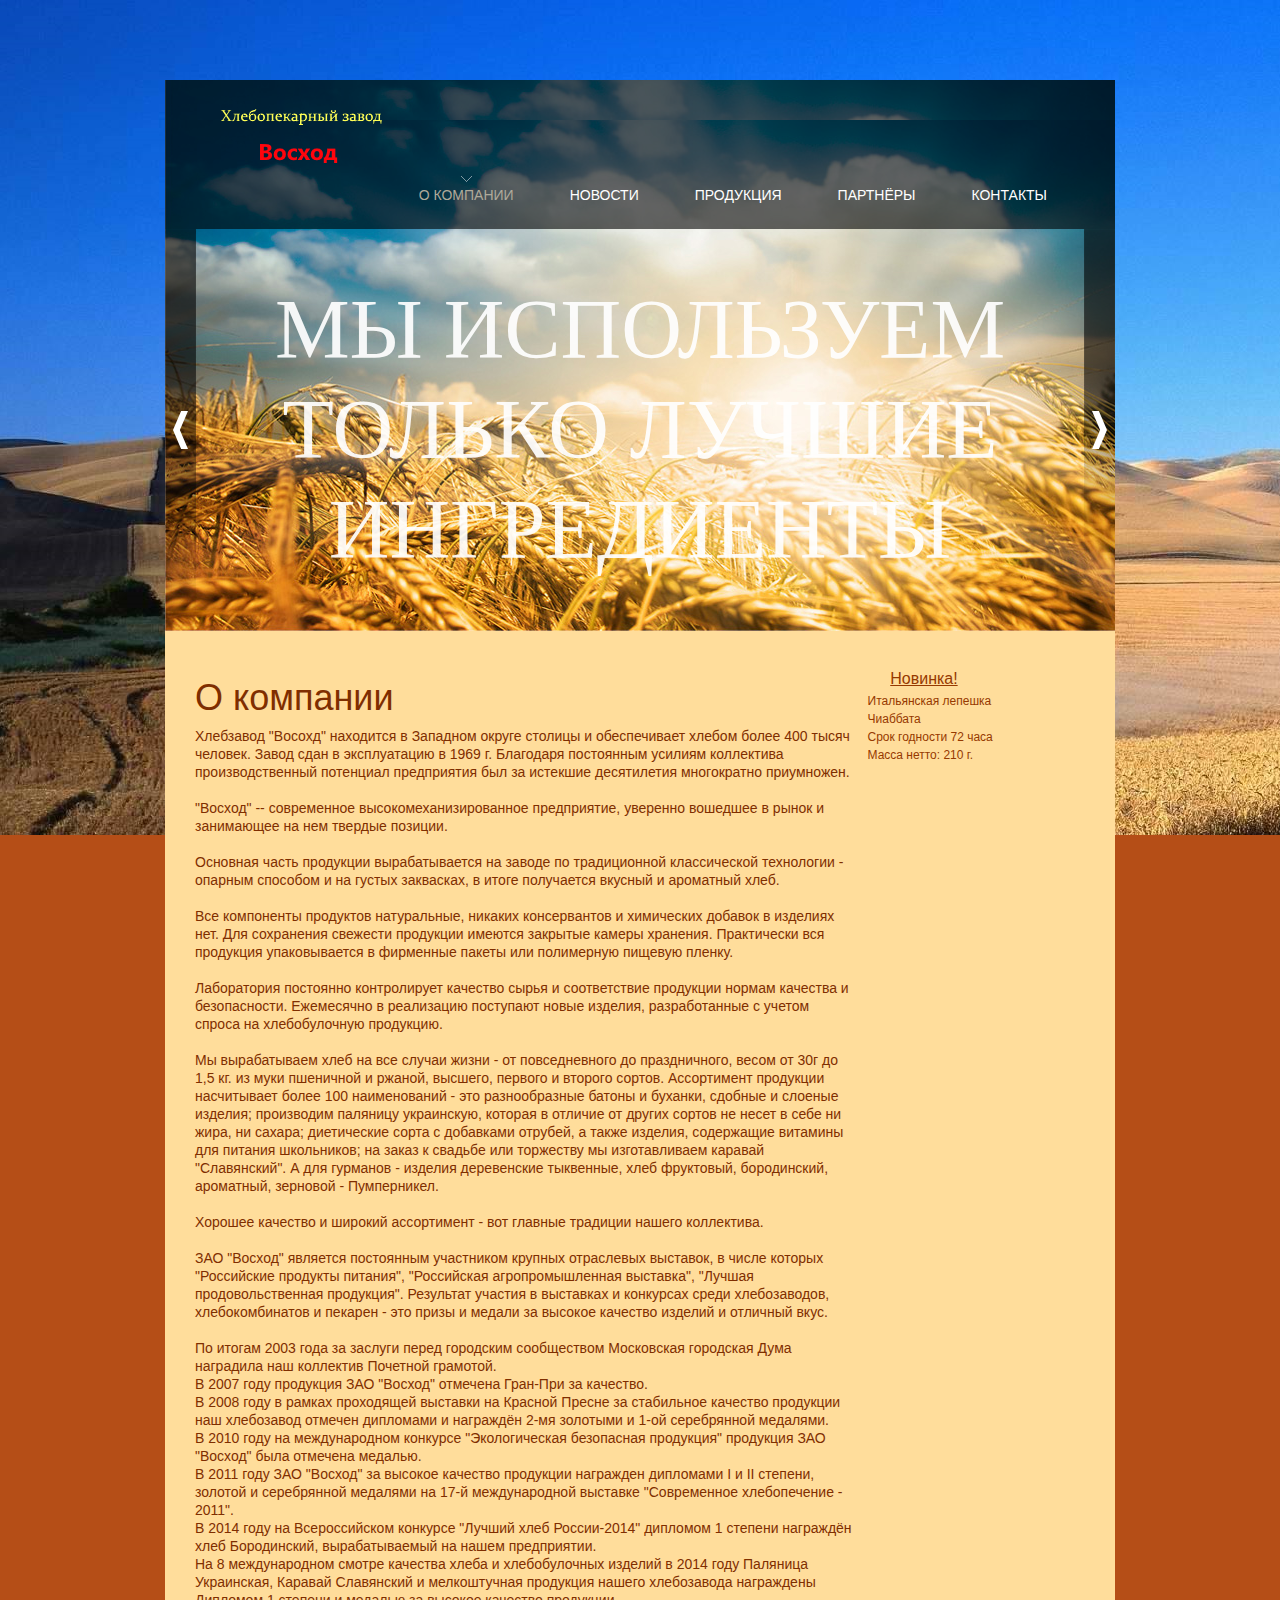
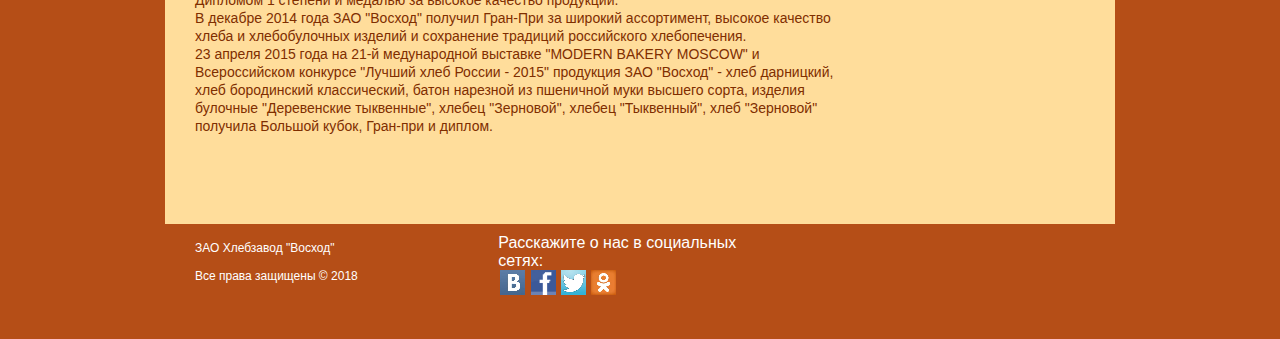
==== commit 8a5da368: "y" ====
--- a/index.html
+++ b/index.html
@@ -106,7 +106,7 @@
 									Масса нетто: 210 г.  
                                 </p>
                                     <div align="center">
-                                    <img src="images/chiab.png" alt="">
+                                    <img src="images/chiab.jpg" alt="">
                                     </div>
                             </article>
                         </div>
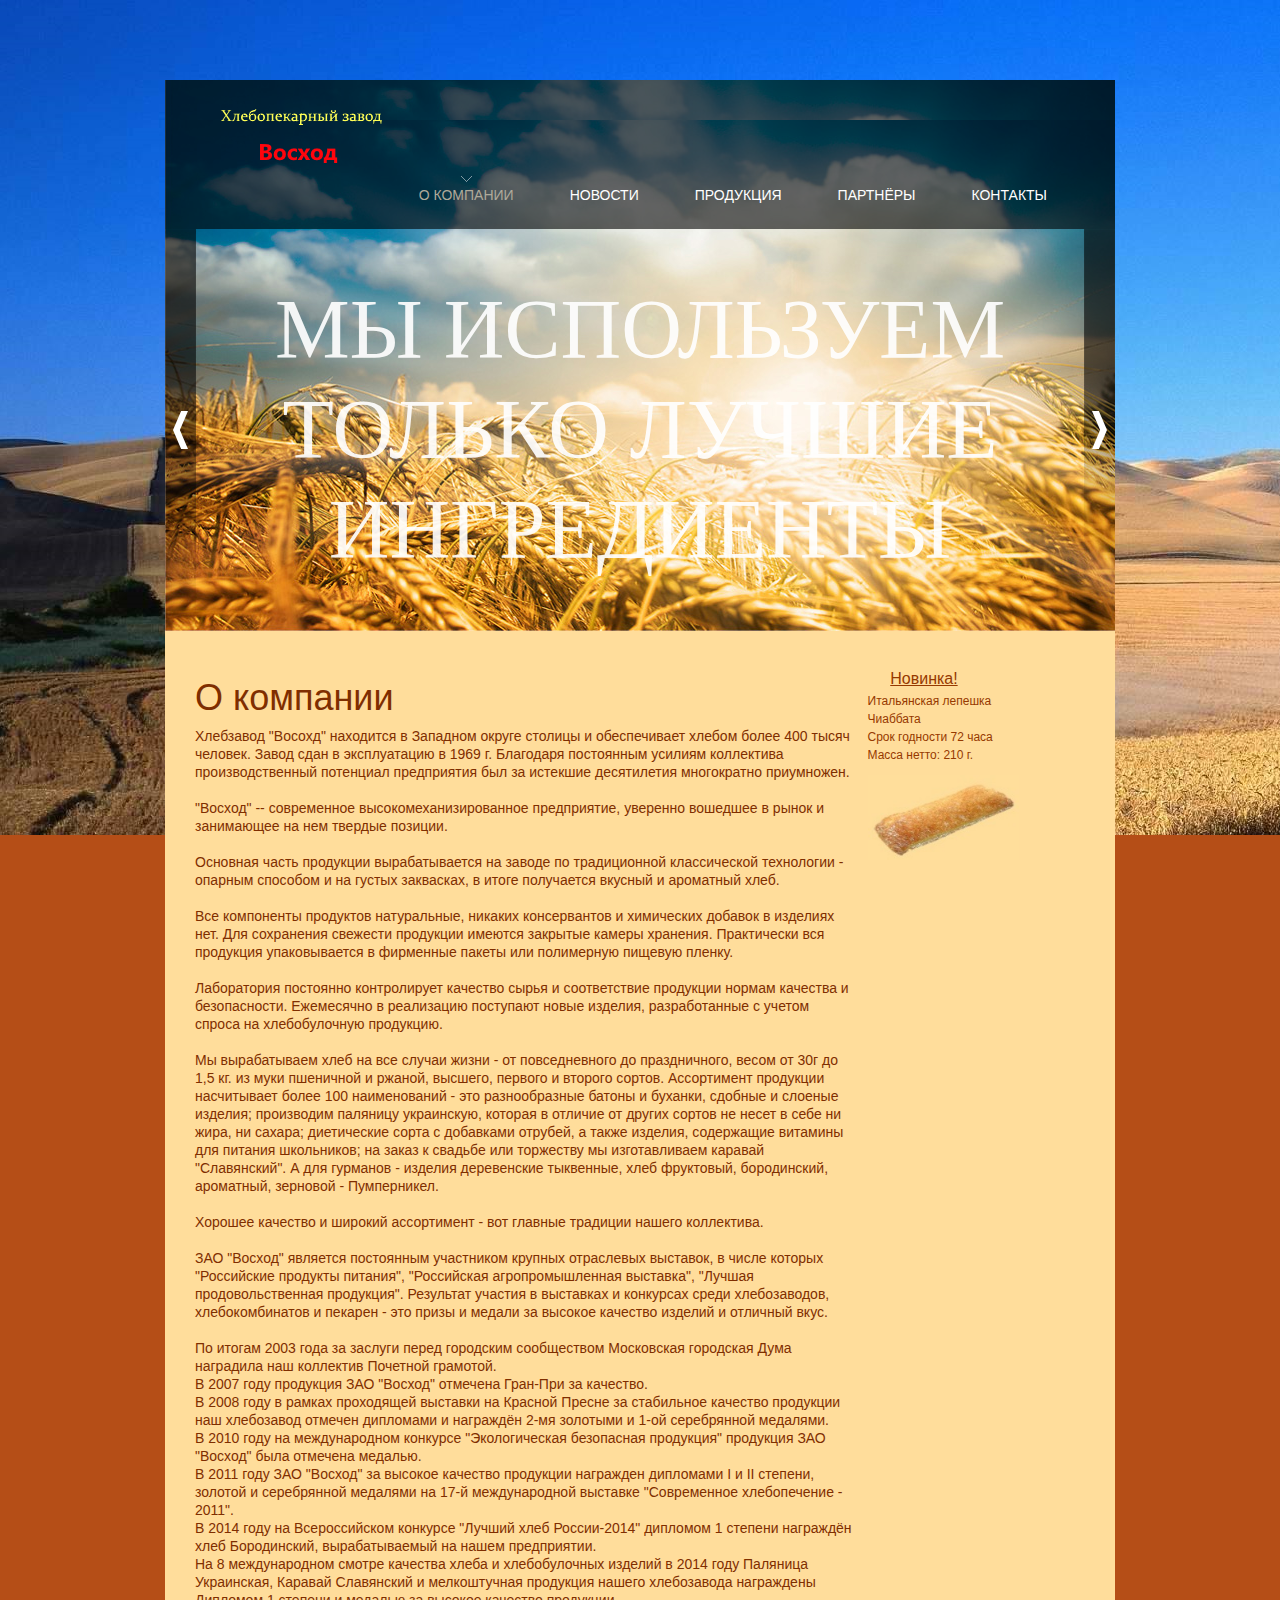
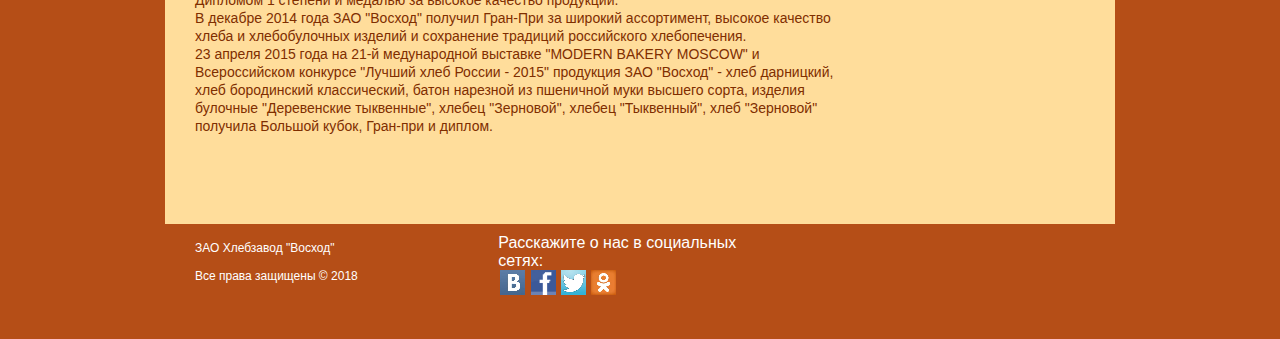
==== commit ee56bf2a: "p" ====
--- a/index.html
+++ b/index.html
@@ -106,7 +106,7 @@
 									Масса нетто: 210 г.  
                                 </p>
                                     <div align="center">
-                                    <img src="images/chiab.jpg" alt="">
+                                    <img src="images/new-p.jpg" alt="" class="img-indent">
                                     </div>
                             </article>
                         </div>
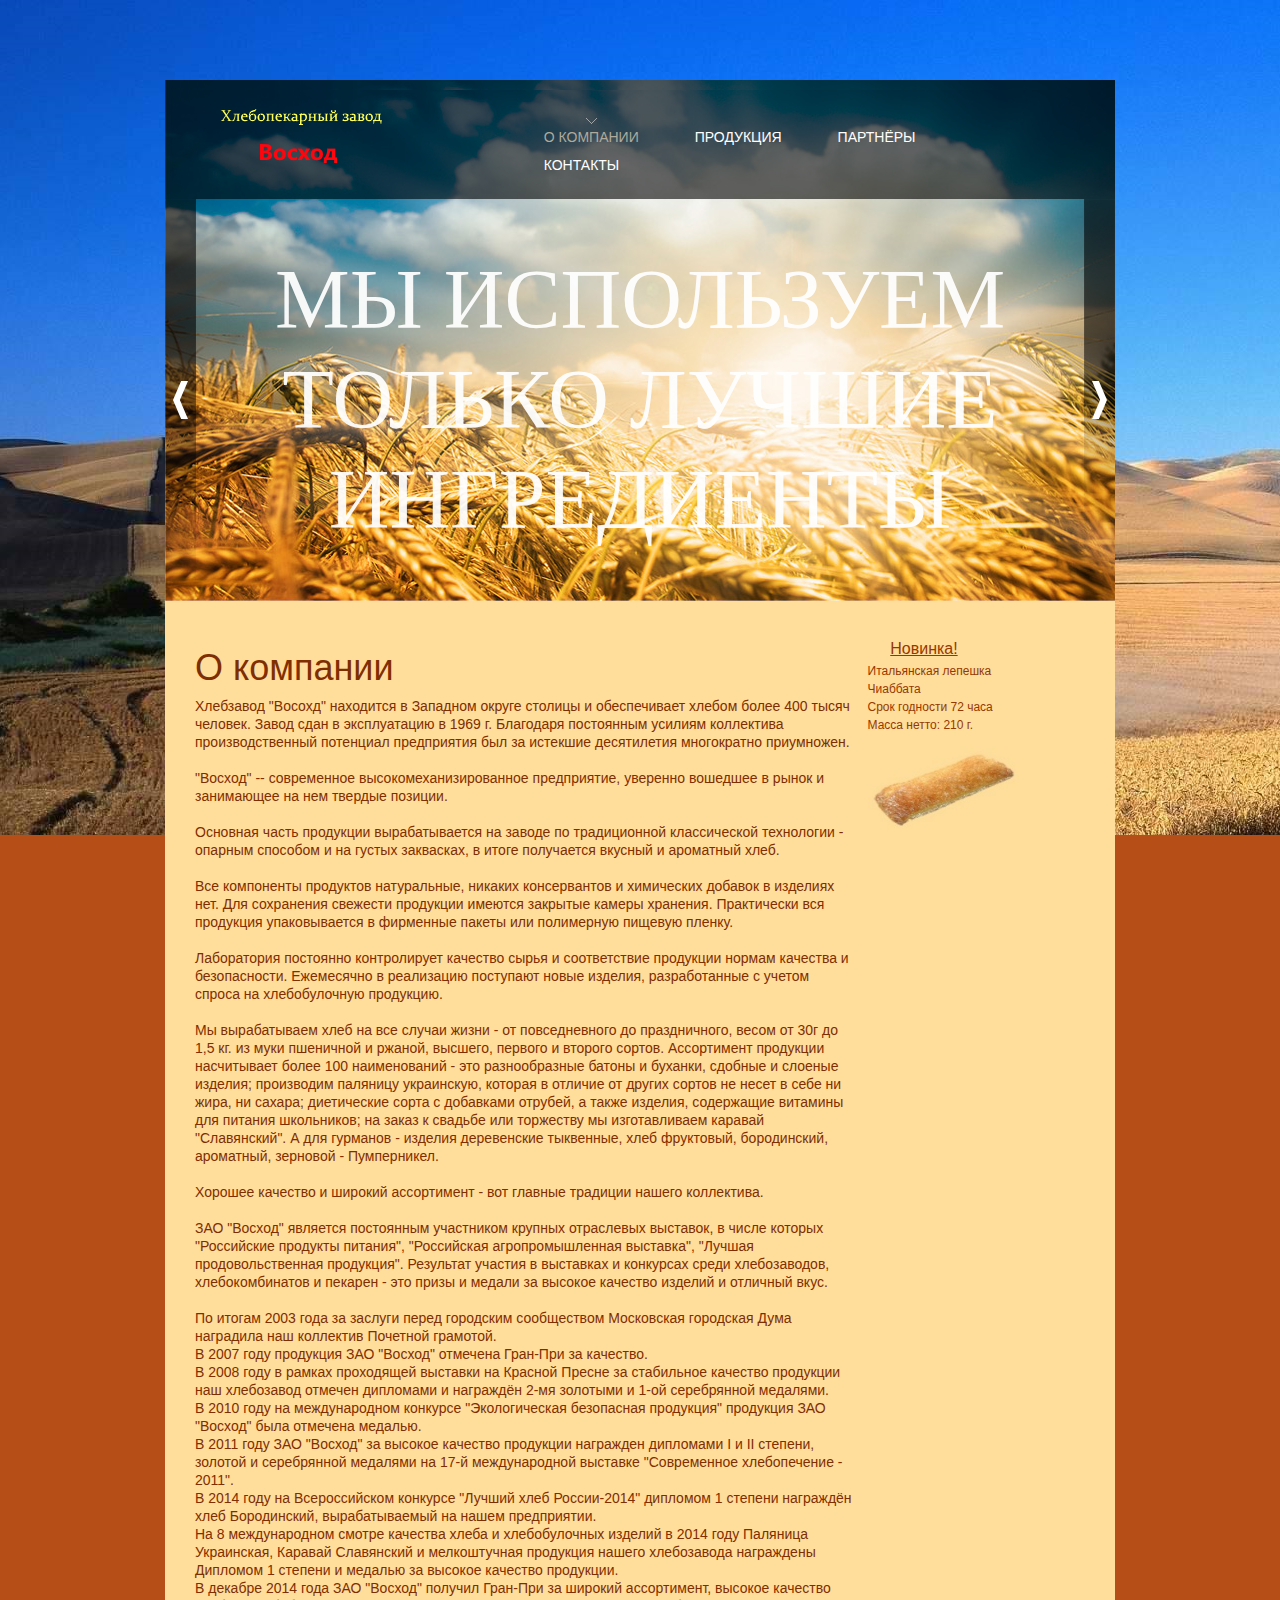
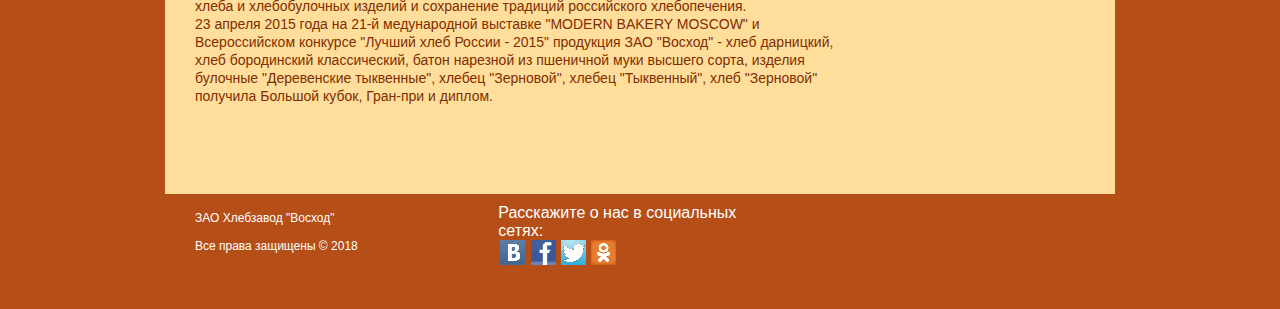
==== commit 51e79d84: "ud" ====
--- a/index.html
+++ b/index.html
@@ -24,7 +24,6 @@
 		<div class="nav-responsive"><div>Меню</div>
 			<select onchange="location=this.value">
 				<option value="index.html">О компании</option>
-				<option value="news.html">Новости</option>
 				<option value="products.html">Продукция</option>
 				<option value="partners.html">Партнёры</option>
 				<option value="contacts.html">Контакты</option>
@@ -35,7 +34,6 @@
             <nav>
                 <ul class="sf-menu">
                     <li class="current"><a href="index.html">О компании</a></li>
-                    <li><a href="news.html">Новости</a></li>
                     <li><a href="products.html">Продукция</a></li>
                     <li><a href="partners.html">Партнёры</a></li>
                     <li><a href="contacts.html">Контакты</a></li>
--- a/css/style.css
+++ b/css/style.css
@@ -376,6 +376,8 @@
 	min-height:28px;
 	padding:0;
 	margin:0;
+	margin-right: 10%;
+
 }
 .sf-menu ul{
 	position:absolute;
@@ -383,11 +385,14 @@
 	width:185px;
 	left:0;
 	display:none;
+
+
 }
 .sf-menu > li{
 	position:relative;
 	float:left;
 	margin:0 28px;
+
 }
 
 .sf-menu > li > a {
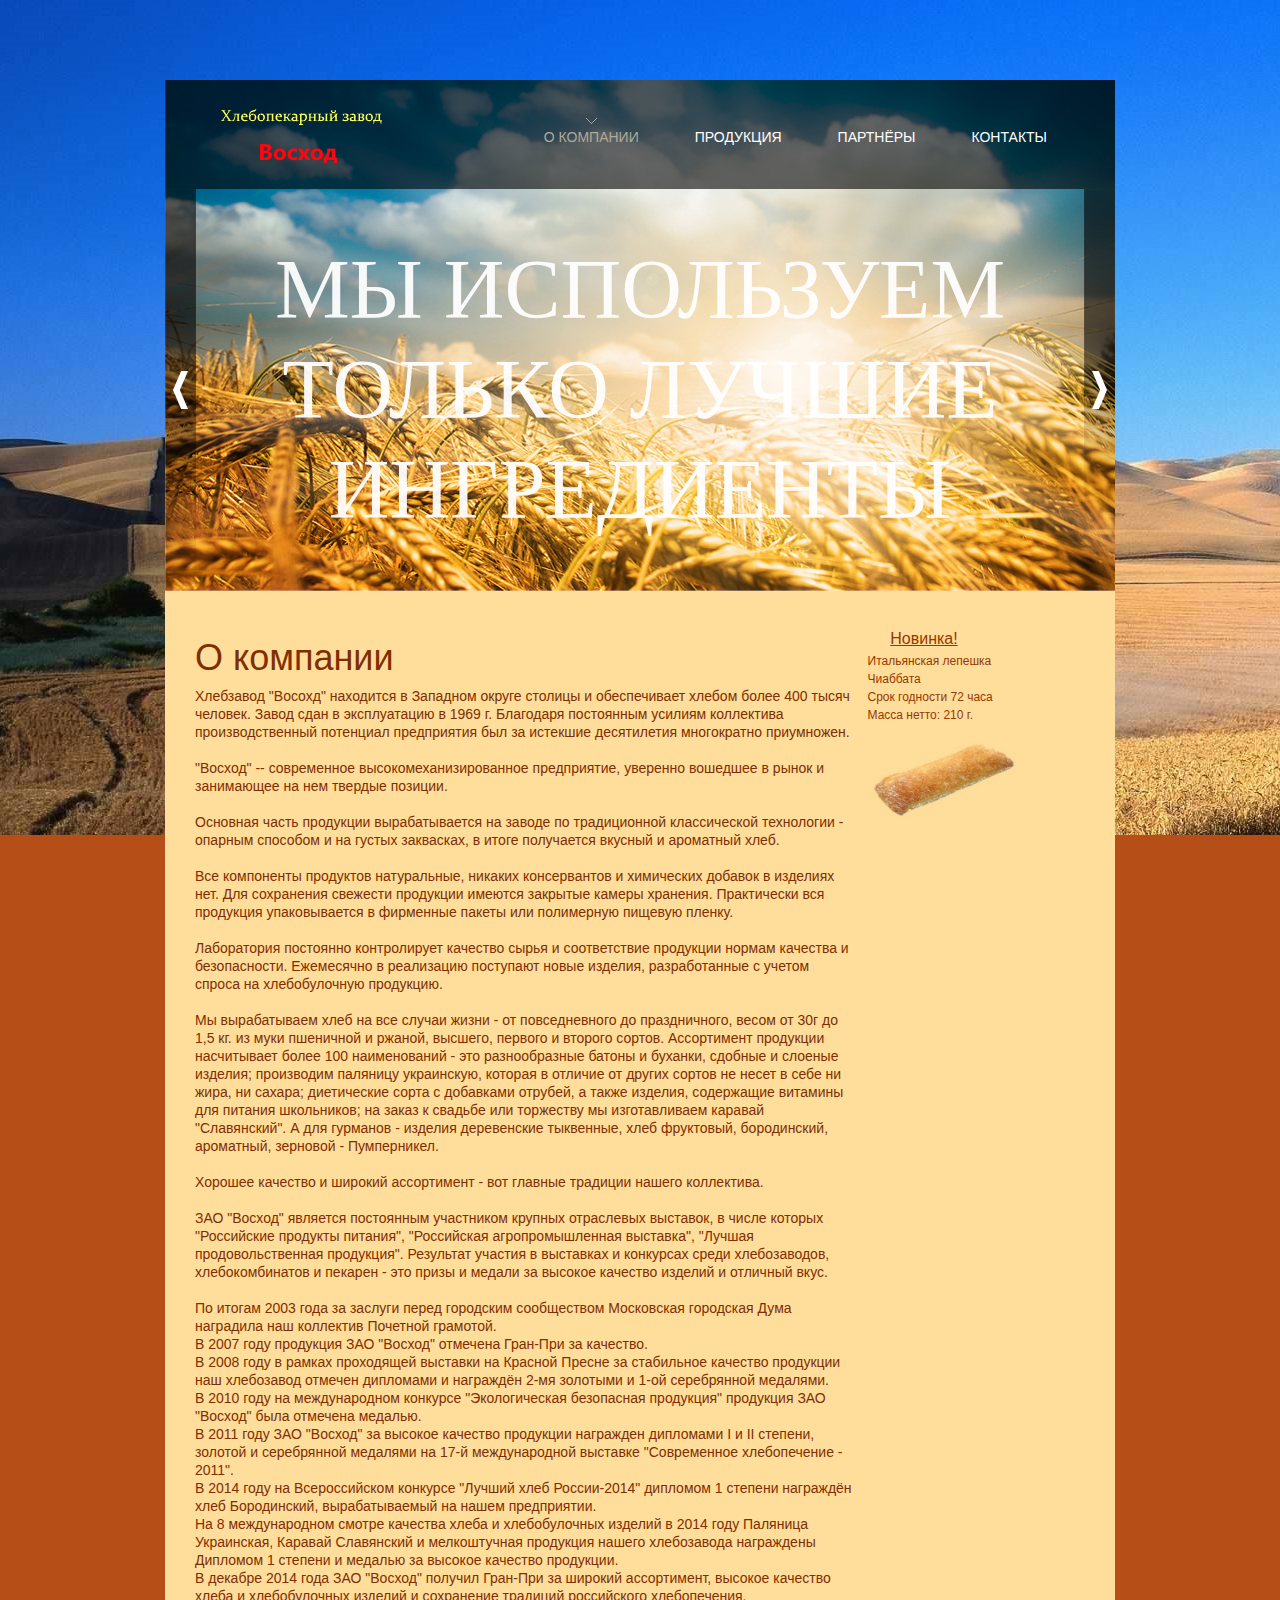
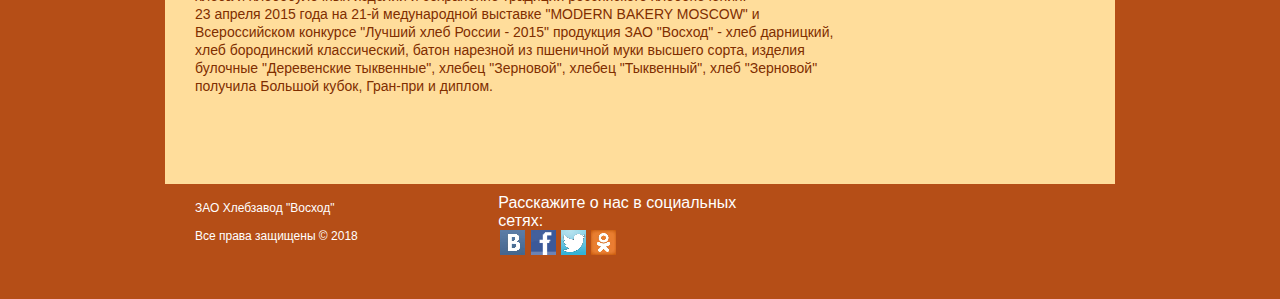
==== commit 3157e332: "gg" ====
--- a/index.html
+++ b/index.html
@@ -1,4 +1,4 @@
-<!DOCTYPE html>
+﻿<!DOCTYPE html>
 <html lang="ru">
 <head>
   	<title>ЗАО Хлебзавод "Восход" : О компании</title>
--- a/css/style.css
+++ b/css/style.css
@@ -376,7 +376,7 @@
 	min-height:28px;
 	padding:0;
 	margin:0;
-	margin-right: 10%;
+	/*margin-right: 10%;*/
 
 }
 .sf-menu ul{
